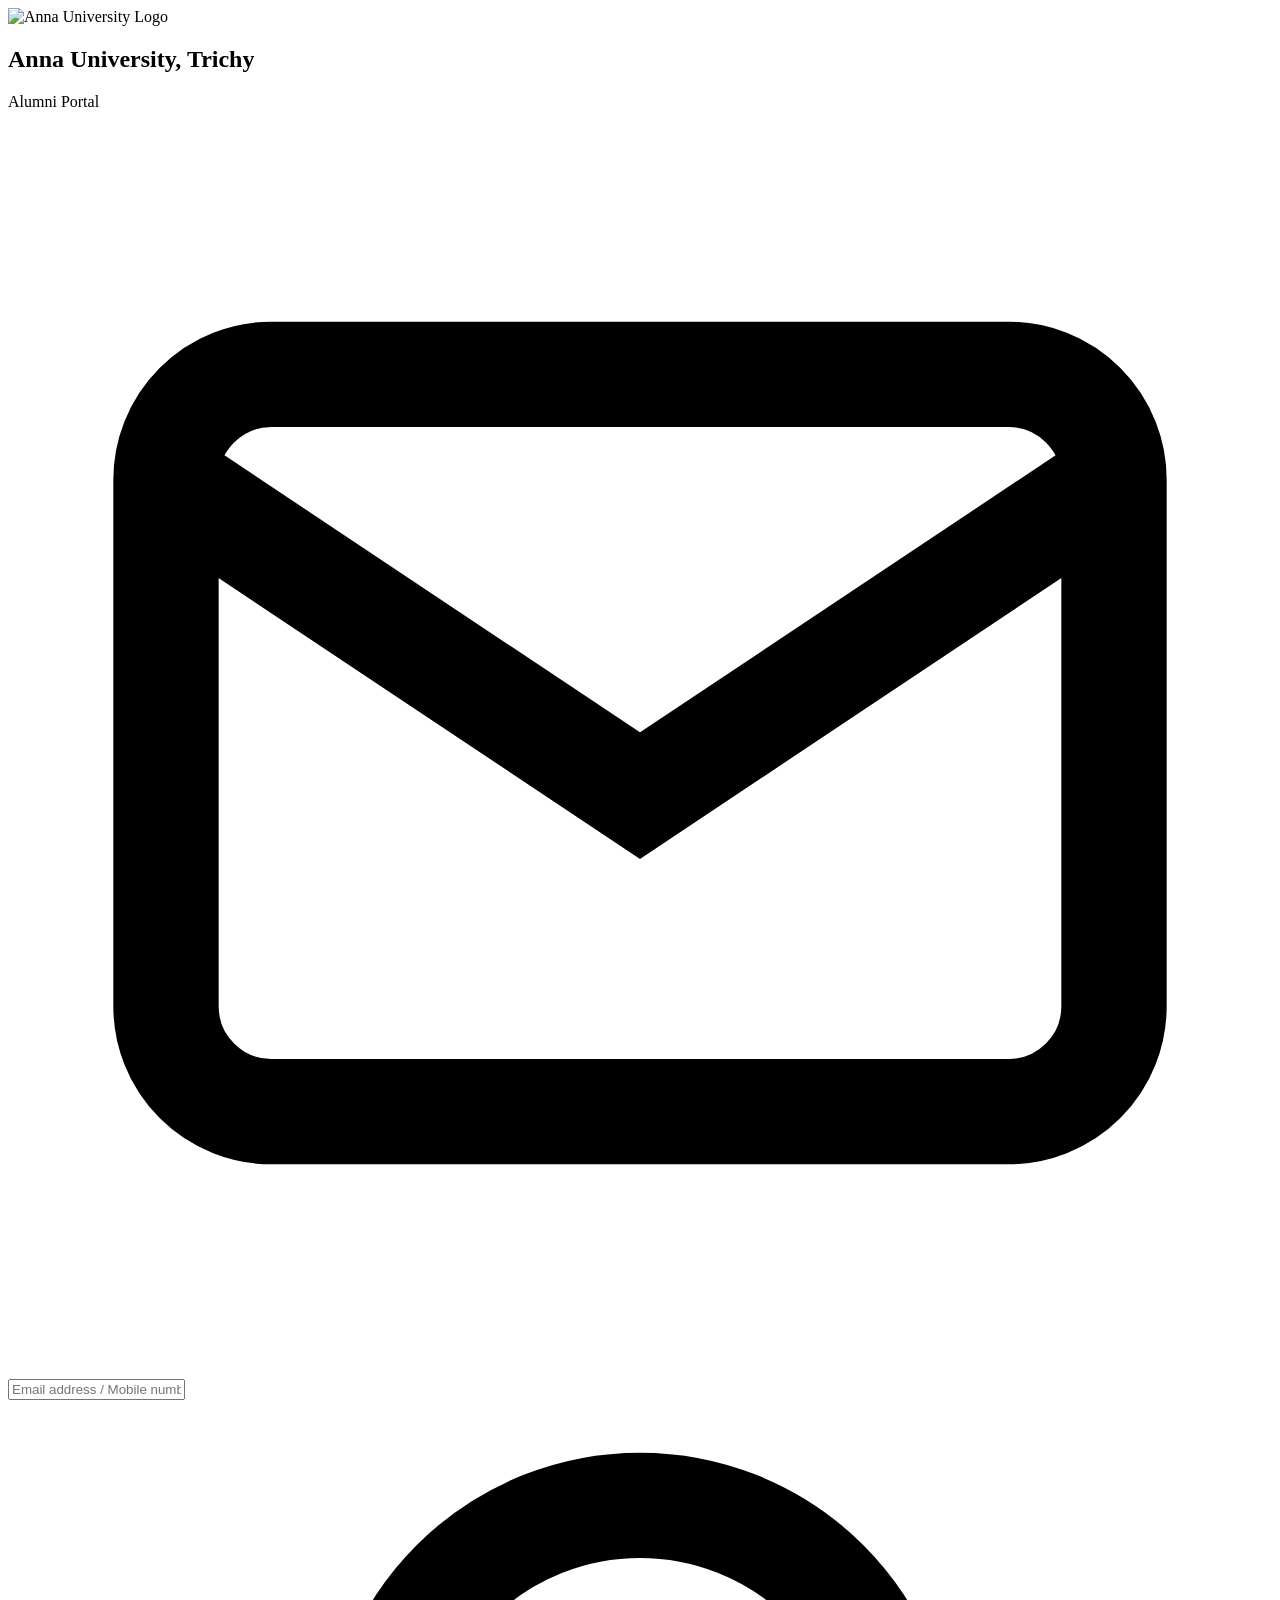
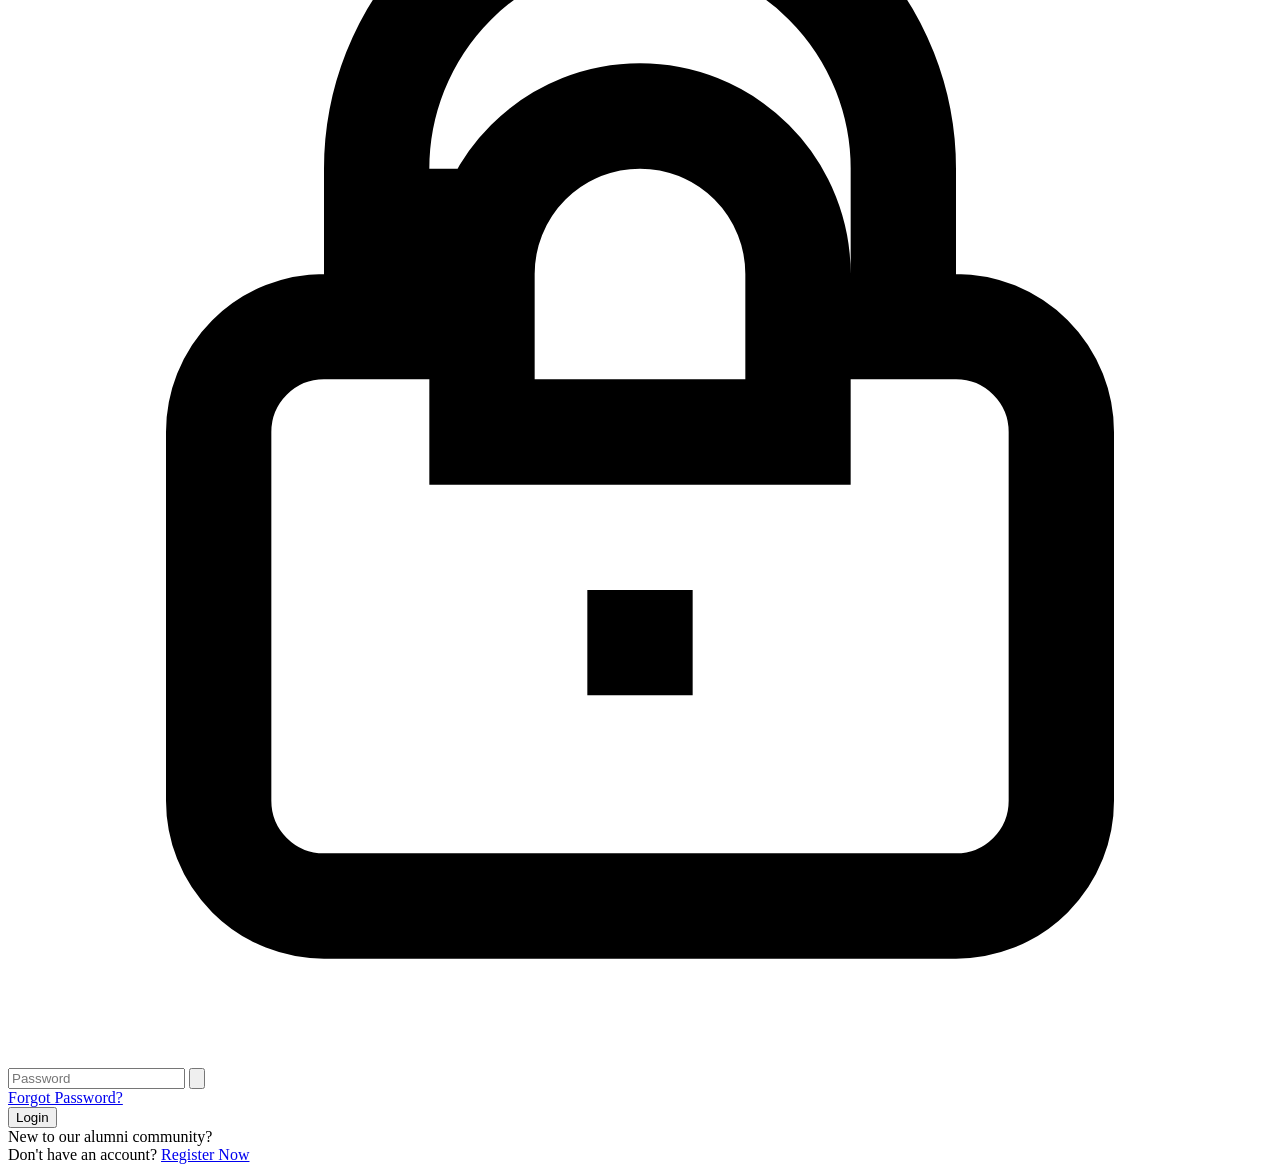
==== index.html @ 444e97fd "file added" ====
<!DOCTYPE html>
<html lang="en">
<head>

    <meta charset="UTF-8">
    <meta name="viewport" content="width=device-width, initial-scale=1.0">

    <title>Login | Anna University, Trichy Alumni Portal</title>

    <link rel="preconnect" href="https://fonts.googleapis.com">

    <link
        href="https://fonts.googleapis.com/css2?family=Playfair+Display:wght@600;700&family=Inter:wght@400;500;600;700&display=swap"
        rel="stylesheet"
    >

    <link rel="stylesheet" href="css/tokens.css">
    <link rel="stylesheet" href="css/auth.css">

</head>

<body>

<main class="auth-page">

    <section class="auth-card login-card">

        <!-- ======================================
             HEADER
        ======================================= -->

        <div class="auth-header">

            <img
                src="assets/logo.png"
                alt="Anna University Logo"
                class="auth-logo"
            >

            <h1 class="auth-title">
                Anna University, Trichy
            </h1>

            <div class="auth-subtitle">
                Alumni Portal
            </div>

        </div>


        <!-- ======================================
             ALERT
             Shown after redirect from registration,
             or on failed login attempt
        ======================================= -->

        <div
            id="loginAlert"
            class="auth-alert"
            role="alert"
            aria-live="polite"
        ></div>


        <!-- ======================================
             LOGIN FORM
        ======================================= -->

        <form
            id="loginForm"
            class="auth-form"
            novalidate
        >

            <!-- EMAIL / MOBILE -->

            <div class="field">

                <svg
                    class="field-icon"
                    xmlns="http://www.w3.org/2000/svg"
                    fill="none"
                    viewBox="0 0 24 24"
                    stroke="currentColor"
                    aria-hidden="true"
                >
                    <path
                        stroke-width="2"
                        d="M3 7l9 6 9-6M5 5h14a2 2 0 012 2v10a2 2 0 01-2 2H5a2 2 0 01-2-2V7a2 2 0 012-2z"
                    />
                </svg>

                <input
                    type="text"
                    id="loginId"
                    name="loginId"
                    placeholder="Email address / Mobile number"
                    autocomplete="username"
                    required
                >

            </div>


            <!-- PASSWORD -->

            <div class="field">

                <svg
                    class="field-icon"
                    xmlns="http://www.w3.org/2000/svg"
                    fill="none"
                    viewBox="0 0 24 24"
                    stroke="currentColor"
                    aria-hidden="true"
                >
                    <path
                        stroke-width="2"
                        d="M12 15v2m-6 4h12a2 2 0 002-2v-7a2 2 0 00-2-2h-1V7a5 5 0 00-10 0v3H6a2 2 0 00-2 2v7a2 2 0 002 2zm3-12a3 3 0 116 0v3H9V7z"
                    />
                </svg>

                <input
                    type="password"
                    id="loginPassword"
                    name="password"
                    placeholder="Password"
                    autocomplete="current-password"
                    required
                >

                <button
                    type="button"
                    class="password-toggle"
                    data-target="loginPassword"
                    aria-label="Show password"
                >

                    <svg
                        xmlns="http://www.w3.org/2000/svg"
                        fill="none"
                        viewBox="0 0 24 24"
                        stroke="currentColor"
                        aria-hidden="true"
                    >

                        <path
                            stroke-width="2"
                            d="M1 12s4-7 11-7 11 7 11 7-4 7-11 7S1 12 1 12z"
                        />

                        <circle
                            cx="12"
                            cy="12"
                            r="3"
                            stroke-width="2"
                        />

                    </svg>

                </button>

            </div>


            <!-- FORGOT PASSWORD -->

            <div class="auth-options">

                <a href="forgot-password.html">
                    Forgot Password?
                </a>

            </div>


            <!-- LOGIN BUTTON -->

            <button
                type="submit"
                class="btn-primary"
            >
                Login
            </button>

        </form>


        <!-- ======================================
             REGISTER
        ======================================= -->

        <div class="auth-divider">
            New to our alumni community?
        </div>


        <div class="register-link">

            Don't have an account?

            <a href="register.html">
                Register Now
            </a>

        </div>

    </section>

</main>


<script src="js/auth.js"></script>

</body>
</html>
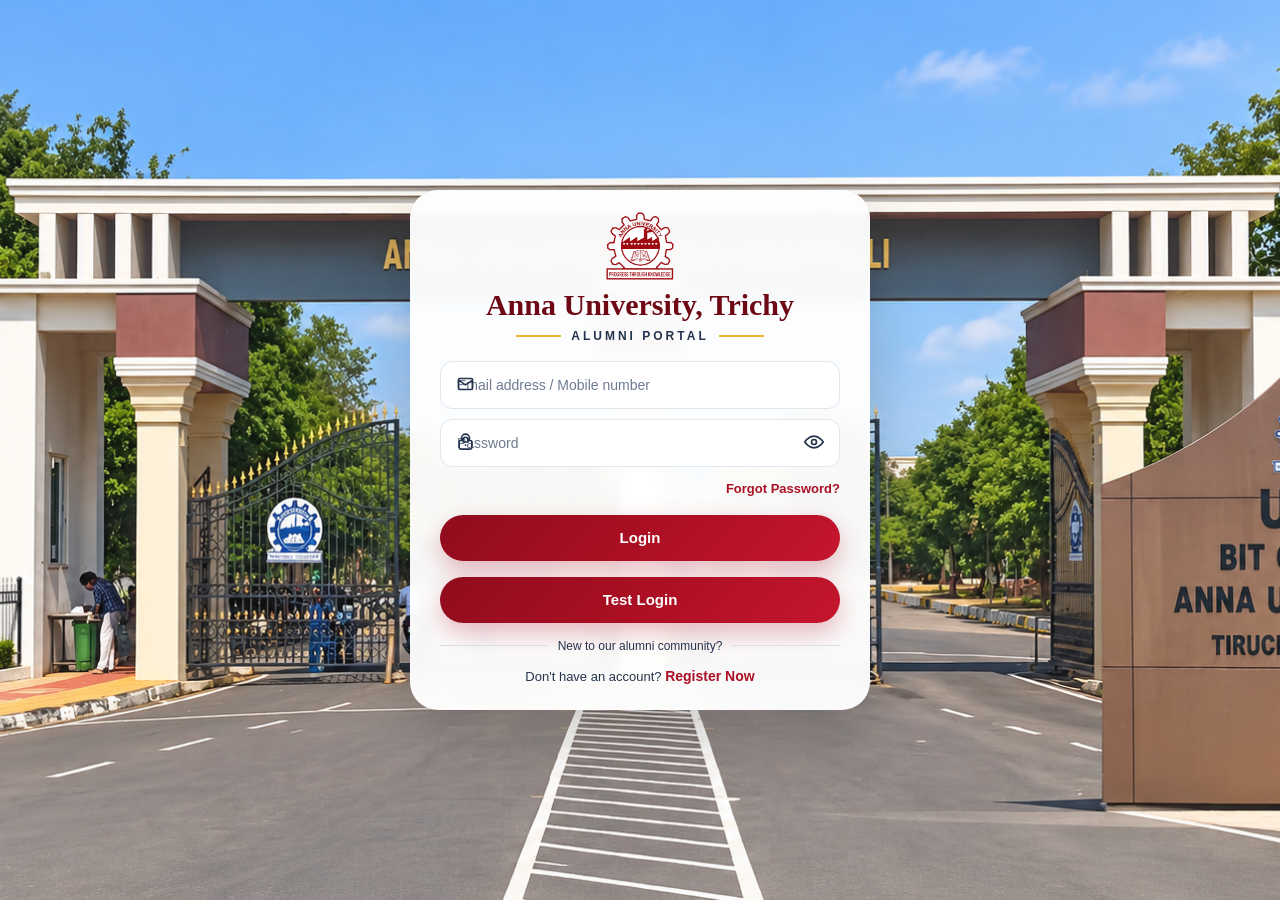
==== commit e4230a93: "index changed" ====
--- a/index.html
+++ b/index.html
@@ -183,6 +183,13 @@
                 Login
             </button>
 
+            <button
+                type="submit"
+                class="btn-primary"
+            >
+                <a href="dashboard.html" style="color: white; text-decoration: none;">Test Login</a>
+            </button>
+
         </form>
 
 
@@ -213,4 +220,4 @@
 <script src="js/auth.js"></script>
 
 </body>
-</html>+</html>
--- a/css/tokens.css
+++ b/css/tokens.css
@@ -0,0 +1,188 @@
+/* ==========================================================
+   Anna University, Trichy Alumni Portal
+   Design Tokens
+   ========================================================== */
+
+:root {
+
+  /* ==========================================================
+     COLORS
+     ========================================================== */
+
+  --primary-900: #6f0815;
+  --primary-800: #8f0c1d;
+  --primary-700: #ab0f23;
+  --primary-600: #c5162e;
+
+  --gold-500: #f2b233;
+  --gold-400: #f6c55c;
+  --gold-300: #f9d98a;
+
+  --text-primary: #24344d;
+  --text-secondary: #6d7b91;
+  --text-light: #9aa6b8;
+
+  --border-color: #dfe6ee;
+  --border-hover: #ccd6e2;
+
+  --surface: #ffffff;
+  --surface-soft: rgba(255,255,255,0.92);
+
+  --success: #198754;
+  --danger: #dc3545;
+  --warning: #ffc107;
+
+  --overlay: rgba(0,0,0,0.15);
+
+  /* ==========================================================
+     GRADIENTS
+     ========================================================== */
+
+  --primary-gradient:
+    linear-gradient(
+      135deg,
+      #8f0c1d 0%,
+      #ab0f23 50%,
+      #c5162e 100%
+    );
+
+  --gold-gradient:
+    linear-gradient(
+      135deg,
+      #f2b233 0%,
+      #f9d98a 100%
+    );
+
+  /* ==========================================================
+     TYPOGRAPHY
+     ========================================================== */
+
+  --font-heading:
+    "Playfair Display",
+    Georgia,
+    serif;
+
+  --font-body:
+    "Inter",
+    "Segoe UI",
+    sans-serif;
+
+  --text-xs: 12px;
+  --text-sm: 14px;
+  --text-md: 16px;
+  --text-lg: 18px;
+  --text-xl: 22px;
+  --text-2xl: 28px;
+  --text-3xl: 42px;
+
+  --fw-400: 400;
+  --fw-500: 500;
+  --fw-600: 600;
+  --fw-700: 700;
+
+  --line-height: 1.5;
+
+  /* ==========================================================
+     SPACING
+     ========================================================== */
+
+  --space-1: 4px;
+  --space-2: 8px;
+  --space-3: 12px;
+  --space-4: 16px;
+  --space-5: 20px;
+  --space-6: 24px;
+  --space-7: 28px;
+  --space-8: 32px;
+  --space-10: 40px;
+  --space-12: 48px;
+
+  /* ==========================================================
+     BORDER RADIUS
+     ========================================================== */
+
+  --radius-sm: 10px;
+  --radius-md: 14px;
+  --radius-lg: 22px;
+  --radius-xl: 32px;
+  --radius-pill: 999px;
+
+  /* ==========================================================
+     SHADOWS
+     ========================================================== */
+
+  --shadow-card:
+    0 25px 60px rgba(0,0,0,0.18);
+
+  --shadow-soft:
+    0 8px 24px rgba(0,0,0,0.08);
+
+  --shadow-button:
+    0 10px 24px rgba(171,15,35,0.28);
+
+  /* ==========================================================
+     TRANSITIONS
+     ========================================================== */
+
+  --transition-fast: 0.2s ease;
+  --transition-normal: 0.3s ease;
+
+  /* ==========================================================
+   LAYOUT
+   ========================================================== */
+
+--auth-card-width: 520px;
+--login-card-width: 460px;
+
+--field-height: 48px;
+
+  /* ==========================================================
+     BACKGROUND IMAGE
+     Replace with your own image later
+     ========================================================== */
+
+  --auth-bg-image:
+    url("../assets/campus-bg.png");
+}
+
+
+/* ==========================================================
+   RESET
+   ========================================================== */
+
+*,
+*::before,
+*::after{
+  margin:0;
+  padding:0;
+  box-sizing:border-box;
+}
+
+html{
+  scroll-behavior:smooth;
+}
+
+body{
+  font-family:var(--font-body);
+  color:var(--text-primary);
+  line-height:var(--line-height);
+}
+
+img{
+  max-width:100%;
+  display:block;
+}
+
+button,
+input,
+select{
+  font:inherit;
+}
+
+a{
+  text-decoration:none;
+}
+
+ul{
+  list-style:none;
+}
--- a/css/auth.css
+++ b/css/auth.css
@@ -0,0 +1,2220 @@
+/* ==========================================================
+   AUTH PAGES
+   Anna University, Trichy Alumni Portal
+   ========================================================== */
+
+
+/* ==========================================================
+   PAGE BACKGROUND
+   ========================================================== */
+
+.auth-page {
+    min-height: 100vh;
+
+    display: flex;
+    align-items: center;
+    justify-content: center;
+
+    padding: 20px;
+
+    background-image:
+        linear-gradient(
+            rgba(255,255,255,.05),
+            rgba(255,255,255,.05)
+        ),
+        var(--auth-bg-image);
+
+    background-size: cover;
+    background-position: center;
+    background-repeat: no-repeat;
+
+    box-sizing: border-box;
+}
+
+
+/* ==========================================================
+   AUTH CARD
+   ========================================================== */
+
+.auth-card {
+    width: 100%;
+    max-width: var(--auth-card-width);
+
+    background: rgba(255,255,255,.96);
+
+    border-radius: 32px;
+
+    padding: 42px;
+
+    box-shadow: var(--shadow-card);
+
+    backdrop-filter: blur(6px);
+    -webkit-backdrop-filter: blur(6px);
+
+    box-sizing: border-box;
+}
+
+
+/* ==========================================================
+   LOGIN CARD
+   ========================================================== */
+
+.login-card {
+    width: 100%;
+    max-width: var(--login-card-width);
+
+    height: auto;
+    min-height: 460px;
+    max-height: none;
+
+    padding: 22px 30px 24px;
+
+    border-radius: 28px;
+
+    overflow: visible;
+
+    box-sizing: border-box;
+}
+
+
+/* ==========================================================
+   REGISTER CARD
+   ========================================================== */
+
+.register-card {
+    width: 100%;
+    max-width: 620px;
+
+    height: auto;
+    min-height: 0;
+    max-height: none;
+
+    padding: 24px 34px 20px;
+
+    border-radius: 28px;
+
+    overflow: visible;
+
+    box-sizing: border-box;
+}
+
+
+/* ==========================================================
+   LOGO / HEADER
+   ========================================================== */
+
+.auth-header {
+    text-align: center;
+    margin-bottom: 16px;
+}
+
+
+.auth-logo {
+    width: 68px;
+    height: auto;
+
+    display: block;
+
+    margin: 0 auto 8px;
+}
+
+
+.auth-title {
+    font-family: var(--font-heading);
+
+    font-size: 30px;
+    font-weight: 700;
+
+    color: var(--primary-900);
+
+    margin: 0 0 5px;
+
+    line-height: 1.15;
+}
+
+
+.auth-subtitle {
+    display: flex;
+
+    align-items: center;
+    justify-content: center;
+
+    gap: 10px;
+
+    font-size: 12px;
+    font-weight: 600;
+
+    letter-spacing: 3px;
+
+    color: var(--text-primary);
+
+    text-transform: uppercase;
+}
+
+
+.auth-subtitle::before,
+.auth-subtitle::after {
+    content: "";
+
+    width: 45px;
+    height: 2px;
+
+    background: var(--gold-500);
+}
+
+
+/* ==========================================================
+   FORM
+   ========================================================== */
+
+.auth-form {
+    display: flex;
+
+    flex-direction: column;
+
+    gap: 10px;
+}
+
+
+.form-row {
+    display: grid;
+
+    grid-template-columns: 1fr 1fr;
+
+    gap: 14px;
+}
+
+
+.full-width {
+    grid-column: 1 / -1;
+}
+
+
+/* ==========================================================
+   AUTH ALERT
+   Success / error banner shown at the top of the form
+   ========================================================== */
+
+.auth-alert {
+    display: none;
+
+    align-items: flex-start;
+    gap: 10px;
+
+    margin-bottom: 16px;
+    padding: 12px 14px;
+
+    border-radius: var(--radius-sm);
+
+    font-size: var(--text-sm);
+    font-weight: var(--fw-500);
+    line-height: 1.4;
+
+    box-sizing: border-box;
+}
+
+.auth-alert.is-visible {
+    display: flex;
+}
+
+.auth-alert svg {
+    flex-shrink: 0;
+    width: 18px;
+    height: 18px;
+    margin-top: 1px;
+}
+
+.auth-alert.success {
+    background: rgba(25,135,84,0.1);
+    color: var(--success);
+    border: 1px solid rgba(25,135,84,0.25);
+}
+
+.auth-alert.error {
+    background: rgba(220,53,69,0.08);
+    color: var(--danger);
+    border: 1px solid rgba(220,53,69,0.22);
+}
+
+
+/* ==========================================================
+   FIELD
+   ========================================================== */
+
+.field {
+    position: relative;
+
+    width: 100%;
+}
+
+
+.field input,
+.field select {
+    width: 100%;
+
+    height: 48px;
+    min-height: 48px;
+
+    border: 1px solid var(--border-color);
+
+    border-radius: 12px;
+
+    background: #fff;
+
+    padding-left: 16px;
+    padding-right: 48px;
+
+    font-family: var(--font-body);
+
+    font-size: 14px;
+
+    color: var(--text-primary);
+
+    transition: var(--transition-fast);
+
+    appearance: none;
+    -webkit-appearance: none;
+
+    box-sizing: border-box;
+}
+
+
+.field input::placeholder {
+    color: var(--text-secondary);
+}
+
+
+.field select {
+    color: var(--text-secondary);
+
+    cursor: pointer;
+}
+
+
+/* ==========================================================
+   FIELD ICON
+   ========================================================== */
+
+.field-icon {
+    position: absolute;
+
+    top: 23px;
+    left: 16px;
+
+    transform: translateY(-50%);
+
+    width: 19px;
+    height: 19px;
+
+    color: var(--text-primary);
+
+    pointer-events: none;
+
+    z-index: 2;
+}
+
+
+/* ==========================================================
+   SELECT ICON
+   ========================================================== */
+
+.select-icon {
+    position: absolute;
+
+    top: 50%;
+    right: 16px;
+
+    transform: translateY(-50%);
+
+    width: 18px;
+    height: 18px;
+
+    color: var(--text-primary);
+
+    pointer-events: none;
+}
+
+
+/* ==========================================================
+   PASSWORD TOGGLE
+   ========================================================== */
+
+.password-toggle {
+    position: absolute;
+
+    top: 23px;
+    right: 16px;
+
+    transform: translateY(-50%);
+
+    width: 20px;
+    height: 20px;
+
+    display: flex;
+
+    align-items: center;
+    justify-content: center;
+
+    border: none;
+
+    background: none;
+
+    padding: 0;
+
+    cursor: pointer;
+
+    color: var(--text-primary);
+
+    z-index: 3;
+}
+
+
+.password-toggle svg {
+    width: 20px;
+    height: 20px;
+}
+
+
+/* ==========================================================
+   FOCUS
+   ========================================================== */
+
+.field input:focus,
+.field select:focus {
+    outline: none;
+
+    border-color: var(--gold-500);
+
+    box-shadow:
+        0 0 0 3px rgba(242,178,51,.18);
+}
+
+
+/* ==========================================================
+   CHECKBOX
+   ========================================================== */
+
+.checkbox-row {
+    display: flex;
+
+    align-items: center;
+
+    gap: 8px;
+
+    margin-top: 2px;
+
+    color: var(--text-primary);
+}
+
+
+.checkbox-row input {
+    width: 17px;
+    height: 17px;
+
+    min-width: 17px;
+    min-height: 17px;
+
+    accent-color: var(--primary-700);
+
+    cursor: pointer;
+}
+
+
+.checkbox-row span {
+    font-size: 13px;
+    line-height: 1.3;
+}
+
+
+.checkbox-row a {
+    color: var(--primary-700);
+
+    font-weight: 600;
+
+    text-decoration: none;
+}
+
+
+.checkbox-row a:hover {
+    text-decoration: underline;
+}
+
+
+/* ==========================================================
+   LOGIN OPTIONS
+   ========================================================== */
+
+.auth-options {
+    display: flex;
+
+    justify-content: flex-end;
+
+    align-items: center;
+
+    width: 100%;
+
+    margin-top: 2px;
+}
+
+
+.auth-options a {
+    color: var(--primary-700);
+
+    font-size: 13px;
+    font-weight: 600;
+
+    text-decoration: none;
+}
+
+
+.auth-options a:hover {
+    text-decoration: underline;
+}
+
+
+/* ==========================================================
+   PRIMARY BUTTON
+   ========================================================== */
+
+.btn-primary {
+    width: 100%;
+
+    height: 46px;
+    min-height: 46px;
+
+    border: none;
+
+    border-radius: 999px;
+
+    background: var(--primary-gradient);
+
+    color: #fff;
+
+    font-size: 15px;
+    font-weight: 700;
+
+    cursor: pointer;
+
+    transition: var(--transition-normal);
+
+    box-shadow: var(--shadow-button);
+
+    margin-top: 6px;
+
+    box-sizing: border-box;
+}
+
+
+.btn-primary:hover {
+    transform: translateY(-2px);
+}
+
+
+.btn-primary:disabled {
+    opacity: .65;
+
+    cursor: not-allowed;
+
+    transform: none;
+}
+
+
+/* ==========================================================
+   OUTLINE BUTTON
+   ========================================================== */
+
+.btn-outline {
+    width: 100%;
+
+    height: 46px;
+
+    border-radius: 999px;
+
+    border: 2px solid var(--gold-500);
+
+    background: #fff;
+
+    color: var(--primary-700);
+
+    font-size: 15px;
+    font-weight: 700;
+
+    cursor: pointer;
+
+    transition: var(--transition-normal);
+}
+
+
+.btn-outline:hover {
+    background: rgba(242,178,51,.08);
+}
+
+
+/* ==========================================================
+   BACK BUTTON
+   ========================================================== */
+
+.btn-back {
+    width: 100%;
+
+    height: 48px;
+    min-height: 48px;
+
+    border-radius: 999px;
+
+    border: 1px solid var(--border-color);
+
+    background: #fff;
+
+    color: var(--text-primary);
+
+    font-size: 15px;
+    font-weight: 600;
+
+    cursor: pointer;
+
+    transition: var(--transition-normal);
+
+    box-sizing: border-box;
+}
+
+
+.btn-back:hover {
+    border-color: var(--primary-700);
+
+    color: var(--primary-700);
+}
+
+
+/* ==========================================================
+   DIVIDER
+   ========================================================== */
+
+.auth-divider {
+    display: flex;
+
+    align-items: center;
+    justify-content: center;
+
+    gap: 10px;
+
+    margin: 14px 0 12px;
+
+    color: var(--text-primary);
+
+    font-size: 12px;
+
+    white-space: nowrap;
+}
+
+
+.auth-divider::before,
+.auth-divider::after {
+    content: "";
+
+    flex: 1;
+
+    height: 1px;
+
+    background: #d8dde6;
+}
+
+
+/* ==========================================================
+   FOOTER
+   ========================================================== */
+
+.auth-footer {
+    text-align: center;
+
+    margin-top: 12px;
+
+    font-size: 13px;
+
+    color: var(--text-primary);
+}
+
+
+.auth-footer a {
+    color: var(--primary-700);
+
+    font-weight: 700;
+
+    text-decoration: none;
+}
+
+
+.auth-footer a:hover {
+    text-decoration: underline;
+}
+
+
+/* ==========================================================
+   REGISTER LINK
+   ========================================================== */
+
+.register-link {
+    width: 100%;
+
+    text-align: center;
+
+    margin-top: 2px;
+
+    line-height: 1.3;
+
+    color: var(--text-primary);
+
+    font-size: 13px;
+}
+
+
+.register-link a {
+    color: var(--primary-700);
+
+    text-decoration: none;
+
+    font-size: 14px;
+
+    font-weight: 700;
+}
+
+
+.register-link a:hover {
+    text-decoration: underline;
+}
+
+
+/* ==========================================================
+   ERROR MESSAGE
+   ========================================================== */
+
+.error-text {
+    color: var(--danger);
+
+    font-size: 12px;
+
+    line-height: 1.2;
+
+    margin-top: 4px;
+}
+
+
+/* ==========================================================
+   FIELD HINT
+   ========================================================== */
+
+.field-hint {
+    min-height: 0;
+
+    font-size: 11px;
+
+    line-height: 1.2;
+
+    margin-top: 3px;
+}
+
+
+/* ==========================================================
+   OTP BUTTON
+   ========================================================== */
+
+.otp-btn {
+    height: 48px !important;
+
+    margin-top: 0 !important;
+}
+
+
+/* ==========================================================
+   OTP SUCCESS
+   ========================================================== */
+
+.otp-success {
+    background: #e9f7ef;
+
+    color: #198754;
+
+    border: 1px solid #b7e4c7;
+
+    padding: 10px 14px;
+
+    border-radius: 12px;
+
+    font-weight: 600;
+
+    font-size: 13px;
+}
+
+
+/* ==========================================================
+   REGISTER WIZARD
+   ========================================================== */
+
+
+/* ==========================================================
+   STEP INDICATOR
+   ========================================================== */
+
+.register-steps {
+    width: 100%;
+
+    display: flex;
+
+    align-items: flex-start;
+
+    justify-content: space-between;
+
+    margin: 8px 0 16px;
+
+    box-sizing: border-box;
+}
+
+
+.step-item {
+    flex: 0 0 auto;
+
+    display: flex;
+
+    flex-direction: column;
+
+    align-items: center;
+
+    justify-content: flex-start;
+
+    color: #8b98aa;
+
+    text-align: center;
+}
+
+
+.step-item span {
+    width: 36px;
+    height: 36px;
+
+    display: flex;
+
+    align-items: center;
+    justify-content: center;
+
+    border-radius: 50%;
+
+    background: #edf1f5;
+
+    color: #7c899b;
+
+    font-size: 14px;
+    font-weight: 700;
+
+    transition: .25s ease;
+}
+
+
+.step-item small {
+    display: block;
+
+    margin-top: 5px;
+
+    font-size: 11px;
+    font-weight: 600;
+
+    color: #8b98aa;
+}
+
+
+.step-item.active span {
+    background: var(--primary-gradient);
+
+    color: #fff;
+}
+
+
+.step-item.active small {
+    color: var(--primary-700);
+}
+
+
+.step-item.completed span {
+    background: var(--primary-700);
+
+    color: #fff;
+}
+
+
+.step-item.completed small {
+    color: var(--primary-700);
+}
+
+
+.step-line {
+    flex: 1;
+
+    height: 1px;
+
+    background: #d8dee7;
+
+    margin: 18px 8px 0;
+
+    min-width: 20px;
+}
+
+
+/* ==========================================================
+   REGISTER STEP
+   ========================================================== */
+
+.register-step {
+    display: none;
+
+    width: 100%;
+}
+
+
+.register-step.active {
+    display: block;
+}
+
+
+/* ==========================================================
+   STEP TITLE
+   ========================================================== */
+
+.step-title {
+    font-family: var(--font-heading);
+
+    font-size: 23px;
+    font-weight: 700;
+
+    line-height: 1.15;
+
+    color: var(--primary-900);
+
+    margin: 0 0 3px;
+}
+
+
+.step-description {
+    color: var(--text-secondary);
+
+    font-size: 13px;
+
+    line-height: 1.35;
+
+    margin: 0 0 12px;
+}
+
+
+/* ==========================================================
+   REGISTER FORM ROW
+   ========================================================== */
+
+.register-step .form-row {
+    display: grid;
+
+    grid-template-columns: 1fr 1fr;
+
+    gap: 14px;
+
+    width: 100%;
+}
+
+
+/* ==========================================================
+   REGISTER FIELDS
+   ========================================================== */
+
+.register-step .field {
+    margin-bottom: 7px;
+}
+
+
+.register-step input,
+.register-step select {
+    width: 100%;
+
+    height: 46px;
+    min-height: 46px;
+
+    padding: 0 16px;
+
+    border: 1px solid var(--border-color);
+
+    border-radius: 15px;
+
+    background: #fff;
+
+    color: var(--text-primary);
+
+    font-family: var(--font-body);
+
+    font-size: 14px;
+
+    box-sizing: border-box;
+
+    transition: var(--transition-fast);
+}
+
+
+.register-step input::placeholder {
+    color: var(--text-secondary);
+}
+
+
+.register-step input:focus,
+.register-step select:focus {
+    outline: none;
+
+    border-color: var(--gold-500);
+
+    box-shadow:
+        0 0 0 3px rgba(242,178,51,.15);
+}
+
+
+/* ==========================================================
+   REGISTER FIELD HINT
+   ========================================================== */
+
+.register-step .field-hint {
+    min-height: 0;
+
+    margin-top: 3px;
+
+    font-size: 11px;
+
+    line-height: 1.2;
+
+    color: var(--text-secondary);
+}
+
+
+/* ==========================================================
+   REGISTER ERROR
+   ========================================================== */
+
+.register-step .error-text {
+    font-size: 11px;
+
+    line-height: 1.2;
+
+    margin-top: 3px;
+
+    color: var(--danger);
+}
+
+
+/* ==========================================================
+   STEP BUTTONS
+   ========================================================== */
+
+.step-buttons {
+    display: grid;
+
+    grid-template-columns: 175px 1fr;
+
+    gap: 14px;
+
+    width: 100%;
+
+    margin-top: 9px;
+}
+
+
+.step-buttons .btn-primary,
+.step-buttons .btn-back {
+    margin-top: 0;
+}
+
+
+/* ==========================================================
+   SINGLE NEXT BUTTON
+   ========================================================== */
+
+.register-step > .next-step {
+    height: 48px;
+
+    min-height: 48px;
+
+    margin-top: 8px;
+
+    font-size: 15px;
+}
+
+
+/* ==========================================================
+   PASSWORD INFO
+   ========================================================== */
+
+.password-info {
+    color: var(--text-secondary);
+
+    font-size: 12px;
+
+    line-height: 1.3;
+
+    margin: 1px 0 5px;
+}
+
+
+/* ==========================================================
+   PASSWORD STEP
+   ========================================================== */
+
+.register-step .password-toggle {
+    top: 23px;
+
+    right: 15px;
+}
+
+
+.register-step .checkbox-row {
+    margin: 4px 0 7px;
+
+    gap: 8px;
+
+    font-size: 14px;
+}
+
+
+.register-step .checkbox-row input {
+    width: 18px;
+    height: 18px;
+
+    min-width: 18px;
+    min-height: 18px;
+}
+
+
+/* ==========================================================
+   OTP EMAIL BOX
+   ========================================================== */
+
+.otp-email-box {
+    width: 100%;
+
+    display: flex;
+
+    align-items: center;
+
+    gap: 14px;
+
+    padding: 13px 16px;
+
+    margin-bottom: 14px;
+
+    border: 1px solid #ead4d4;
+
+    border-radius: 16px;
+
+    background: #fcf7f7;
+
+    box-sizing: border-box;
+}
+
+
+.otp-email-icon {
+    width: 44px;
+    height: 44px;
+
+    flex: 0 0 44px;
+
+    display: flex;
+
+    align-items: center;
+    justify-content: center;
+
+    border-radius: 12px;
+
+    background: #f4e4e4;
+
+    color: var(--primary-700);
+}
+
+
+.otp-email-icon svg {
+    width: 23px;
+    height: 23px;
+}
+
+
+.otp-email-content {
+    min-width: 0;
+
+    display: flex;
+
+    flex-direction: column;
+
+    gap: 2px;
+}
+
+
+.otp-email-content span {
+    font-size: 12px;
+
+    color: var(--text-secondary);
+}
+
+
+.otp-email-content strong {
+    font-size: 16px;
+
+    color: var(--primary-700);
+
+    word-break: break-word;
+}
+
+
+/* ==========================================================
+   OTP LABEL
+   ========================================================== */
+
+.otp-label {
+    display: block;
+
+    color: var(--text-primary);
+
+    font-size: 13px;
+
+    font-weight: 700;
+
+    margin-bottom: 8px;
+}
+
+
+/* ==========================================================
+   OTP INPUTS
+   ========================================================== */
+
+.otp-inputs {
+    width: 100%;
+
+    display: flex;
+
+    align-items: center;
+    justify-content: center;
+
+    gap: 10px;
+
+    margin-bottom: 9px;
+}
+
+
+.otp-box {
+    width: 54px !important;
+    height: 58px !important;
+
+    min-width: 54px !important;
+    min-height: 58px !important;
+
+    padding: 0 !important;
+
+    text-align: center;
+
+    font-size: 21px !important;
+
+    font-weight: 700;
+
+    color: var(--text-primary);
+
+    border-radius: 14px !important;
+
+    border: 1px solid var(--border-color);
+}
+
+
+.otp-box:focus {
+    border-color: var(--gold-500);
+
+    box-shadow:
+        0 0 0 3px rgba(242,178,51,.15);
+}
+
+
+/* ==========================================================
+   OTP STATUS
+   ========================================================== */
+
+.otp-status {
+    min-height: 18px;
+
+    font-size: 13px;
+
+    line-height: 1.3;
+
+    margin: 4px 0;
+
+    text-align: left;
+}
+
+
+.otp-status.success {
+    color: #198754;
+}
+
+
+.otp-status.error {
+    color: var(--danger);
+}
+
+
+/* ==========================================================
+   OTP RESEND
+   ========================================================== */
+
+.otp-resend {
+    display: flex;
+
+    align-items: center;
+    justify-content: center;
+
+    margin: 4px 0 10px;
+}
+
+
+.otp-resend button {
+    border: none;
+
+    background: transparent;
+
+    color: #8b98aa;
+
+    font-family: var(--font-body);
+
+    font-size: 14px;
+
+    font-weight: 600;
+
+    cursor: pointer;
+
+    padding: 2px 5px;
+}
+
+
+.otp-resend button:not(:disabled):hover {
+    color: var(--primary-700);
+
+    text-decoration: underline;
+}
+
+
+.otp-resend button:disabled {
+    cursor: default;
+
+    opacity: 1;
+}
+
+
+/* ==========================================================
+   OTP ACTION BUTTONS
+   VERIFY + BACK SAME LINE
+   ========================================================== */
+
+.otp-action-buttons {
+    width: 100%;
+
+    display: grid;
+
+    grid-template-columns: 175px 1fr;
+
+    gap: 14px;
+
+    margin-top: 9px;
+}
+
+
+.otp-action-buttons .btn-back,
+.otp-action-buttons .otp-verify-btn {
+    width: 100%;
+
+    height: 48px;
+
+    min-height: 48px;
+
+    margin: 0 !important;
+
+    box-sizing: border-box;
+}
+
+
+.otp-action-buttons .btn-back {
+    font-size: 15px;
+}
+
+
+.otp-action-buttons .otp-verify-btn {
+    font-size: 15px !important;
+}
+
+
+/* ==========================================================
+   REGISTER FOOTER
+   ========================================================== */
+
+.register-card .auth-footer {
+    margin-top: 10px;
+
+    font-size: 13px;
+}
+
+
+/* ==========================================================
+   TABLET
+   481px - 768px
+   ========================================================== */
+
+@media (min-width: 481px) and (max-width: 768px) {
+
+    .auth-page {
+        padding: 16px;
+    }
+
+
+    .auth-card {
+        padding: 28px;
+
+        border-radius: 24px;
+    }
+
+
+    .login-card {
+        width: 100%;
+
+        max-width: 500px;
+
+        height: auto;
+
+        min-height: 0;
+
+        max-height: none;
+
+        padding: 24px;
+
+        overflow: visible;
+    }
+
+
+    .register-card {
+        max-width: 620px;
+
+        padding: 22px 28px 20px;
+    }
+
+
+    .auth-title {
+        font-size: 28px;
+    }
+
+
+    .auth-logo {
+        width: 64px;
+    }
+
+
+    .auth-subtitle::before,
+    .auth-subtitle::after {
+        width: 38px;
+    }
+
+
+    .register-card .auth-title {
+        font-size: 28px;
+    }
+
+
+    /* STEP INDICATOR */
+
+    .register-steps {
+        margin: 7px 0 15px;
+    }
+
+
+    .step-item span {
+        width: 35px;
+        height: 35px;
+
+        font-size: 14px;
+    }
+
+
+    .step-item small {
+        font-size: 10px;
+    }
+
+
+    .step-line {
+        margin-top: 17px;
+    }
+
+
+    /* STEP CONTENT */
+
+    .step-title {
+        font-size: 23px;
+    }
+
+
+    .step-description {
+        font-size: 13px;
+
+        margin-bottom: 11px;
+    }
+
+
+    .register-step input,
+    .register-step select {
+        height: 46px;
+
+        min-height: 46px;
+
+        font-size: 13px;
+    }
+
+
+    .register-step .form-row {
+        gap: 12px;
+    }
+
+
+    .step-buttons {
+        grid-template-columns: 150px 1fr;
+
+        gap: 12px;
+    }
+
+
+    /* OTP */
+
+    .otp-box {
+        width: 50px !important;
+
+        min-width: 50px !important;
+
+        height: 54px !important;
+
+        min-height: 54px !important;
+    }
+
+
+    .otp-action-buttons {
+        grid-template-columns: 150px 1fr;
+
+        gap: 12px;
+    }
+
+
+    .form-row {
+        grid-template-columns: 1fr 1fr;
+    }
+
+}
+
+
+/* ==========================================================
+   SMALL MOBILE
+   <= 480px
+   ========================================================== */
+
+@media (max-width: 480px) {
+
+    .auth-page {
+        padding: 10px;
+
+        align-items: center;
+    }
+
+
+    /* ======================================================
+       LOGIN MOBILE
+       ====================================================== */
+
+    .login-card {
+        width: 100%;
+
+        max-width: 380px;
+
+        height: auto;
+
+        min-height: 0;
+
+        max-height: none;
+
+        padding: 20px 18px 24px;
+
+        border-radius: 22px;
+
+        overflow: visible;
+    }
+
+
+    .auth-header {
+        margin-bottom: 11px;
+    }
+
+
+    .auth-logo {
+        width: 56px;
+
+        margin-bottom: 5px;
+    }
+
+
+    .auth-title {
+        font-size: 24px;
+
+        line-height: 1.1;
+    }
+
+
+    .auth-subtitle {
+        font-size: 10px;
+
+        letter-spacing: 2px;
+
+        gap: 7px;
+    }
+
+
+    .auth-subtitle::before,
+    .auth-subtitle::after {
+        width: 28px;
+    }
+
+
+    .auth-form {
+        gap: 8px;
+    }
+
+
+    .field input,
+    .field select {
+        height: 44px;
+
+        min-height: 44px;
+
+        font-size: 11px;
+
+        padding-left: 48px;
+
+        padding-right: 44px;
+    }
+
+
+    .field-icon {
+        top: 22px;
+
+        left: 15px;
+
+        width: 18px;
+
+        height: 18px;
+    }
+
+
+    .password-toggle {
+        top: 22px;
+
+        right: 15px;
+    }
+
+
+    .auth-options {
+        justify-content: flex-end;
+
+        margin-top: 0;
+    }
+
+
+    .auth-options a {
+        font-size: 12px;
+    }
+
+
+    .btn-primary {
+        height: 43px;
+
+        min-height: 43px;
+
+        font-size: 14px;
+
+        margin-top: 4px;
+    }
+
+
+    .auth-divider {
+        font-size: 11px;
+
+        margin: 9px 0 6px;
+
+        gap: 7px;
+    }
+
+
+    .register-link {
+        font-size: 12px;
+
+        margin-top: 2px;
+    }
+
+
+    .register-link a {
+        font-size: 13px;
+    }
+
+
+    /* ======================================================
+       REGISTER MOBILE
+       ====================================================== */
+
+    .register-card {
+        width: 100%;
+
+        max-width: 380px;
+
+        height: auto;
+
+        min-height: 0;
+
+        max-height: none;
+
+        padding: 20px 18px 22px;
+
+        border-radius: 22px;
+
+        overflow: visible;
+    }
+
+
+    .register-card .auth-header {
+        margin-bottom: 10px;
+    }
+
+
+    .register-card .auth-logo {
+        width: 56px;
+
+        margin-bottom: 5px;
+    }
+
+
+    .register-card .auth-title {
+        font-size: 24px;
+
+        line-height: 1.1;
+    }
+
+
+    .register-card .auth-subtitle {
+        font-size: 10px;
+
+        letter-spacing: 2px;
+
+        gap: 7px;
+    }
+
+
+    .register-card .auth-subtitle::before,
+    .register-card .auth-subtitle::after {
+        width: 28px;
+    }
+
+
+    /* ======================================================
+       MOBILE STEP INDICATOR
+       ====================================================== */
+
+    .register-steps {
+        margin: 7px 0 14px;
+
+        width: 100%;
+    }
+
+
+    .step-item span {
+        width: 32px;
+
+        height: 32px;
+
+        font-size: 13px;
+    }
+
+
+    .step-item small {
+        font-size: 9px;
+
+        margin-top: 4px;
+    }
+
+
+    .step-line {
+        margin: 16px 4px 0;
+
+        min-width: 8px;
+    }
+
+
+    /* ======================================================
+       MOBILE STEP CONTENT
+       ====================================================== */
+
+    .step-title {
+        font-size: 21px;
+
+        line-height: 1.15;
+
+        margin-bottom: 3px;
+    }
+
+
+    .step-description {
+        font-size: 11px;
+
+        line-height: 1.35;
+
+        margin-bottom: 10px;
+    }
+
+
+    /* ======================================================
+       MOBILE FORM ROW
+       ====================================================== */
+
+    .register-step .form-row {
+        grid-template-columns: 1fr;
+
+        gap: 0;
+    }
+
+
+    .register-step .field {
+        margin-bottom: 7px;
+    }
+
+
+    .register-step input,
+    .register-step select {
+        height: 44px;
+
+        min-height: 44px;
+
+        font-size: 12px;
+
+        padding: 0 14px;
+
+        border-radius: 14px;
+    }
+
+
+    .register-step input::placeholder {
+        font-size: 12px;
+    }
+
+
+    .register-step .field-hint {
+        font-size: 10px;
+
+        margin-top: 2px;
+    }
+
+
+    .register-step .error-text {
+        font-size: 10px;
+
+        margin-top: 2px;
+    }
+
+
+    /* ======================================================
+       MOBILE BUTTONS
+       ====================================================== */
+
+    .step-buttons {
+        grid-template-columns: 1fr 1fr;
+
+        gap: 9px;
+
+        margin-top: 7px;
+    }
+
+
+    .step-buttons .btn-primary,
+    .step-buttons .btn-back {
+        height: 44px;
+
+        min-height: 44px;
+
+        font-size: 13px;
+
+        margin-top: 0;
+    }
+
+
+    .register-step > .next-step {
+        height: 45px;
+
+        min-height: 45px;
+
+        font-size: 14px;
+
+        margin-top: 6px;
+    }
+
+
+    /* ======================================================
+       MOBILE PASSWORD
+       ====================================================== */
+
+    .register-step .password-toggle {
+        top: 22px;
+
+        right: 14px;
+    }
+
+
+    .password-info {
+        font-size: 10px;
+
+        margin: 1px 0 4px;
+    }
+
+
+    .register-step .checkbox-row {
+        font-size: 11px;
+
+        gap: 6px;
+
+        margin: 3px 0 6px;
+    }
+
+
+    .register-step .checkbox-row input {
+        width: 16px;
+
+        height: 16px;
+
+        min-width: 16px;
+
+        min-height: 16px;
+    }
+
+
+    /* ======================================================
+       MOBILE OTP
+       ====================================================== */
+
+    .otp-email-box {
+        gap: 10px;
+
+        padding: 11px 12px;
+
+        margin-bottom: 12px;
+
+        border-radius: 14px;
+    }
+
+
+    .otp-email-icon {
+        width: 38px;
+
+        height: 38px;
+
+        flex: 0 0 38px;
+
+        border-radius: 10px;
+    }
+
+
+    .otp-email-icon svg {
+        width: 20px;
+
+        height: 20px;
+    }
+
+
+    .otp-email-content span {
+        font-size: 10px;
+    }
+
+
+    .otp-email-content strong {
+        font-size: 13px;
+    }
+
+
+    .otp-label {
+        font-size: 12px;
+
+        margin-bottom: 7px;
+    }
+
+
+    .otp-inputs {
+        gap: 6px;
+
+        margin-bottom: 7px;
+    }
+
+
+    .otp-box {
+        width: 43px !important;
+
+        min-width: 43px !important;
+
+        height: 48px !important;
+
+        min-height: 48px !important;
+
+        font-size: 18px !important;
+
+        border-radius: 12px !important;
+    }
+
+
+    .otp-status {
+        font-size: 11px;
+
+        min-height: 16px;
+
+        margin: 3px 0;
+    }
+
+
+    .otp-resend {
+        margin: 3px 0 8px;
+    }
+
+
+    .otp-resend button {
+        font-size: 12px;
+    }
+
+
+    /* ======================================================
+       MOBILE OTP ACTIONS
+       BACK + VERIFY SAME LINE
+       ====================================================== */
+
+    .otp-action-buttons {
+        width: 100%;
+
+        grid-template-columns: 1fr 1.55fr;
+
+        gap: 8px;
+
+        margin-top: 8px;
+
+        min-width: 0;
+    }
+
+
+    .otp-action-buttons .btn-back,
+    .otp-action-buttons .otp-verify-btn {
+        width: 100%;
+
+        height: 44px;
+
+        min-height: 44px;
+
+        min-width: 0;
+
+        padding: 0 7px;
+
+        margin: 0 !important;
+
+        box-sizing: border-box;
+
+        white-space: nowrap;
+
+        overflow: hidden;
+    }
+
+
+    .otp-action-buttons .btn-back {
+        font-size: 12px !important;
+    }
+
+
+    .otp-action-buttons .otp-verify-btn {
+        font-size: 10.5px !important;
+
+        font-weight: 700;
+
+        letter-spacing: -0.35px;
+    }
+
+
+    .register-card .auth-footer {
+        font-size: 11px;
+
+        margin-top: 9px;
+    }
+
+}
+
+
+/* ==========================================================
+   VERY SMALL MOBILE
+   <= 360px
+   ========================================================== */
+
+@media (max-width: 360px) {
+
+    .auth-page {
+        padding: 7px;
+    }
+
+
+    .register-card {
+        padding: 17px 14px 19px;
+
+        border-radius: 19px;
+    }
+
+
+    .login-card {
+        padding: 18px 15px 21px;
+
+        border-radius: 19px;
+    }
+
+
+    .register-card .auth-title,
+    .auth-title {
+        font-size: 21px;
+    }
+
+
+    .register-card .auth-logo,
+    .auth-logo {
+        width: 50px;
+    }
+
+
+    .register-steps {
+        margin-bottom: 13px;
+    }
+
+
+    .step-item span {
+        width: 30px;
+
+        height: 30px;
+
+        font-size: 12px;
+    }
+
+
+    .step-item small {
+        font-size: 8px;
+    }
+
+
+    .step-line {
+        margin-top: 15px;
+
+        margin-left: 3px;
+
+        margin-right: 3px;
+    }
+
+
+    .step-title {
+        font-size: 20px;
+    }
+
+
+    .step-description {
+        font-size: 11px;
+    }
+
+
+    .register-step input,
+    .register-step select {
+        height: 42px;
+
+        min-height: 42px;
+
+        font-size: 11px;
+    }
+
+
+    .step-buttons {
+        gap: 7px;
+    }
+
+
+    .step-buttons .btn-primary,
+    .step-buttons .btn-back {
+        height: 42px;
+
+        min-height: 42px;
+
+        font-size: 12px;
+    }
+
+
+    /* OTP */
+
+    .otp-inputs {
+        gap: 4px;
+    }
+
+
+    .otp-box {
+        width: 39px !important;
+
+        min-width: 39px !important;
+
+        height: 44px !important;
+
+        min-height: 44px !important;
+
+        font-size: 17px !important;
+    }
+
+
+    .otp-action-buttons {
+        width: 100%;
+
+        grid-template-columns: 1fr 1.6fr;
+
+        gap: 6px;
+
+        min-width: 0;
+    }
+
+
+    .otp-action-buttons .btn-back,
+    .otp-action-buttons .otp-verify-btn {
+        width: 100%;
+
+        height: 42px;
+
+        min-height: 42px;
+
+        min-width: 0;
+
+        padding: 0 5px;
+
+        margin: 0 !important;
+
+        box-sizing: border-box;
+
+        white-space: nowrap;
+
+        overflow: hidden;
+    }
+
+
+    .otp-action-buttons .btn-back {
+        font-size: 11px !important;
+    }
+
+
+    .otp-action-buttons .otp-verify-btn {
+        font-size: 9.5px !important;
+
+        font-weight: 700;
+
+        letter-spacing: -0.35px;
+    }
+
+}
